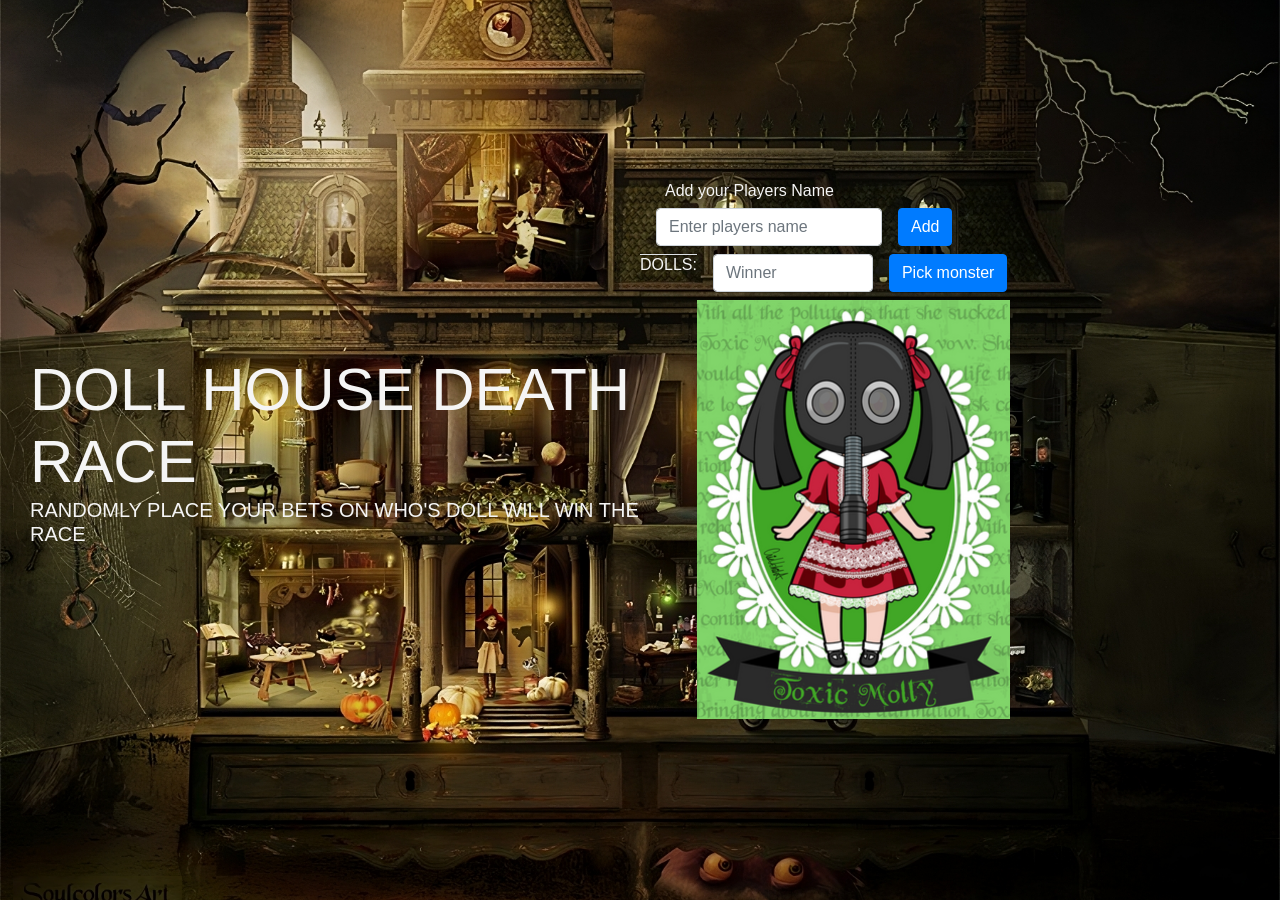
==== index.html @ 942b71f7 "Move" ====
<!DOCTYPE html>
<html lang="en">
  <head>
    <meta charset="UTF-8" />
    <meta name="viewport" content="width=device-width, initial-scale=1.0" />
    <link
      rel="stylesheet"
      href="https://stackpath.bootstrapcdn.com/bootstrap/4.3.1/css/bootstrap.min.css"
      integrity="sha384-ggOyR0iXCbMQv3Xipma34MD+dH/1fQ784/j6cY/iJTQUOhcWr7x9JvoRxT2MZw1T"
      crossorigin="anonymous"
    />
    <link rel="stylesheet" href="style.css" />
    <title>Module 11</title>
  </head>
  <body>
    <div class="title">
      <link
        href="https://fonts.googleapis.com/css?family=Josefin+Sans"
        rel="stylesheet"
        type="text/css"
      />
      <h1>
        DOLL HOUSE DEATH RACE
      </h1>
      <h4>
        RANDOMLY PLACE YOUR BETS ON WHO'S DOLL WILL WIN THE RACE
      </h4>
    </div>

    <!-- <div>
        <h1 style="text-align: center;">MONSTER WHEEL!</h1>
    </div> -->

    <div class="content-container">
      <h6 style="margin-left: 25px">Add your Players Name</h6>
      <div class="form-inline">
        <div class="form-group mx-sm-3 mb-2">
          <input
            type="text"
            class="form-control"
            id="monster-name"
            placeholder="Enter players name"
            onfocus="this.value=''"
          />
        </div>
        <button type="submit" class="btn btn-primary mb-2" onclick="add()">
          Add
        </button>
      </div>
      <div class="divider" style="display: flex; justify-content: space-around">
        <div class="border-top">
          <h6>DOLLS:</h6>
          <section id="monster-container"></section>
        </div>
        <div id="winner">
          <div class="winner-inputs">
            <div class="form-inline winner-inputs">
              <div class="form-group mx-sm-3 mb-2">
                <input
                  type="text"
                  style="width: 160px !important"
                  class="form-control pangalan"
                  id="winner-name"
                  placeholder="Winner"
                />
              </div>
              <button
                type="submit"
                class="btn btn-primary mb-2"
                onclick="pick()"
              >
                Pick monster
              </button>

            <img src="/Character_Images/Toxic_Molty.png" alt="">
            </div>
          </div>
        </div>
      </div>
    </div>
  </body>
  <footer>
    <script src="script.js"></script>
    <script src="https://ajax.googleapis.com/ajax/libs/jquery/3.5.1/jquery.min.js"></script>
  </footer>
</html>
---- style.css ----
*{
    margin: 0;
    padding: 0; 
 }
 
 .content-container{
     width: 80%;
     margin: auto;
 }
 .monster-profile{
     display: flex;
     margin-top: 5px;
 }
 html {
     margin: 0;
     height: 100%;
   }
   
   body {
     margin: 0;
     height: 100%;
    
     display: flex;
     justify-content: center;
     align-items: center;
     background-image: url(Character_Images/Background-transformed.jpeg);
     background-size: cover;
     background-repeat: no-repeat;
     background-attachment: fixed;
     background-position: center;

   }
   
   
   html::before,
   html::after,
   body::before,
   body::after {
     content: "";
     position: absolute;
     top: 0;
     left: 0;
     display: block;
     width: .5vmin;
     height: .5vmin;
     border-radius: 50%;
     color: transparent;
   }

   
   h1,h4{
     margin: 0;
     margin-left: 30px;
     width: 100%;
     display: flex;
     justify-content: left;
     position: relative;
     color: whitesmoke;
     font-size: 60px;
   }
   
   h4{
    margin-top: 0%;
    font-size: 20px;
   }

   h6{
    color: whitesmoke; 
   }

     .title 
     { 
     top: 20px;
     left: 20%;
     background-size: 100px 100px;
     width: 80%;
 
     }
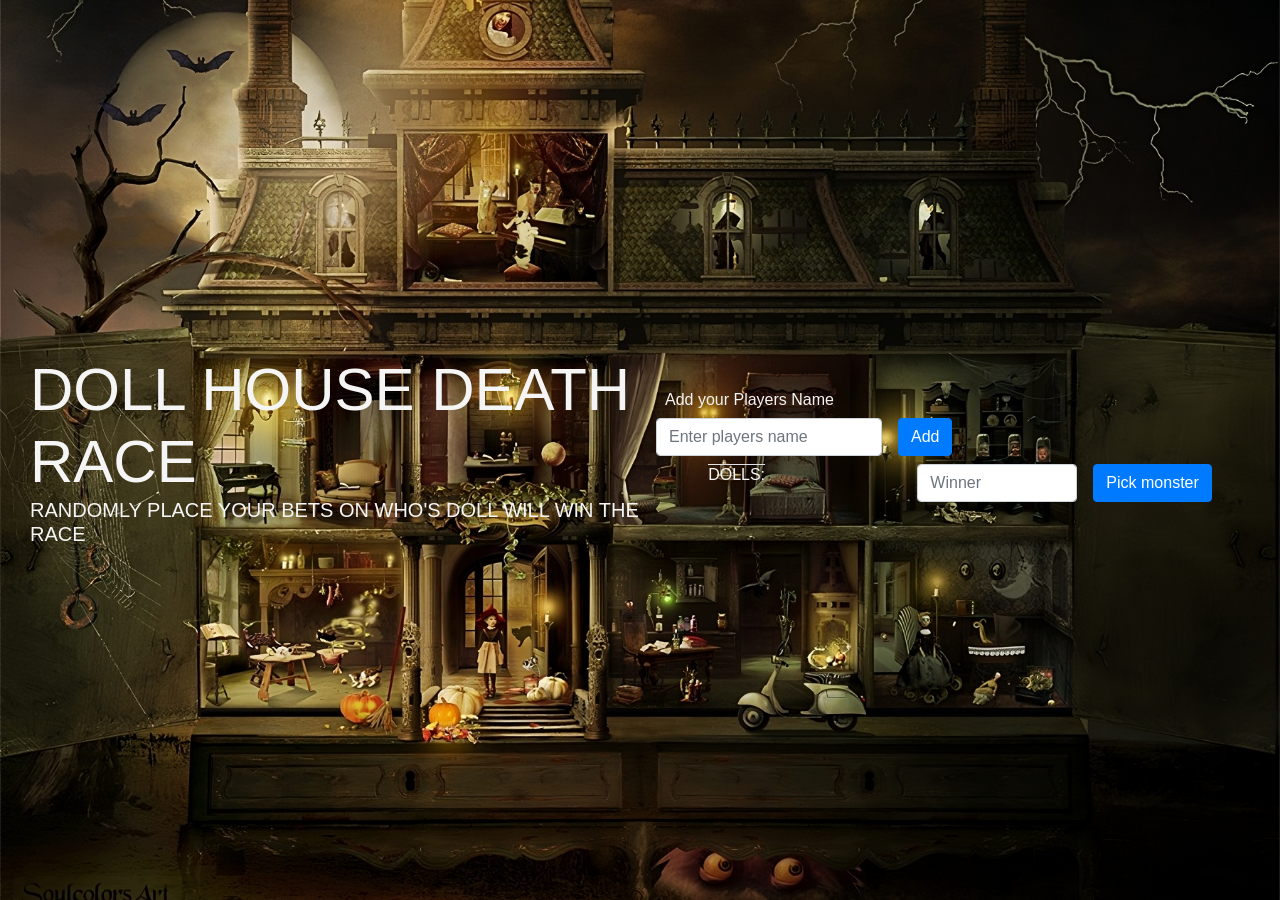
==== commit 2c00c9fe: "fixed" ====
--- a/index.html
+++ b/index.html
@@ -72,7 +72,6 @@
                 Pick monster
               </button>
 
-            <img src="/Character_Images/Toxic_Molty.png" alt="">
             </div>
           </div>
         </div>
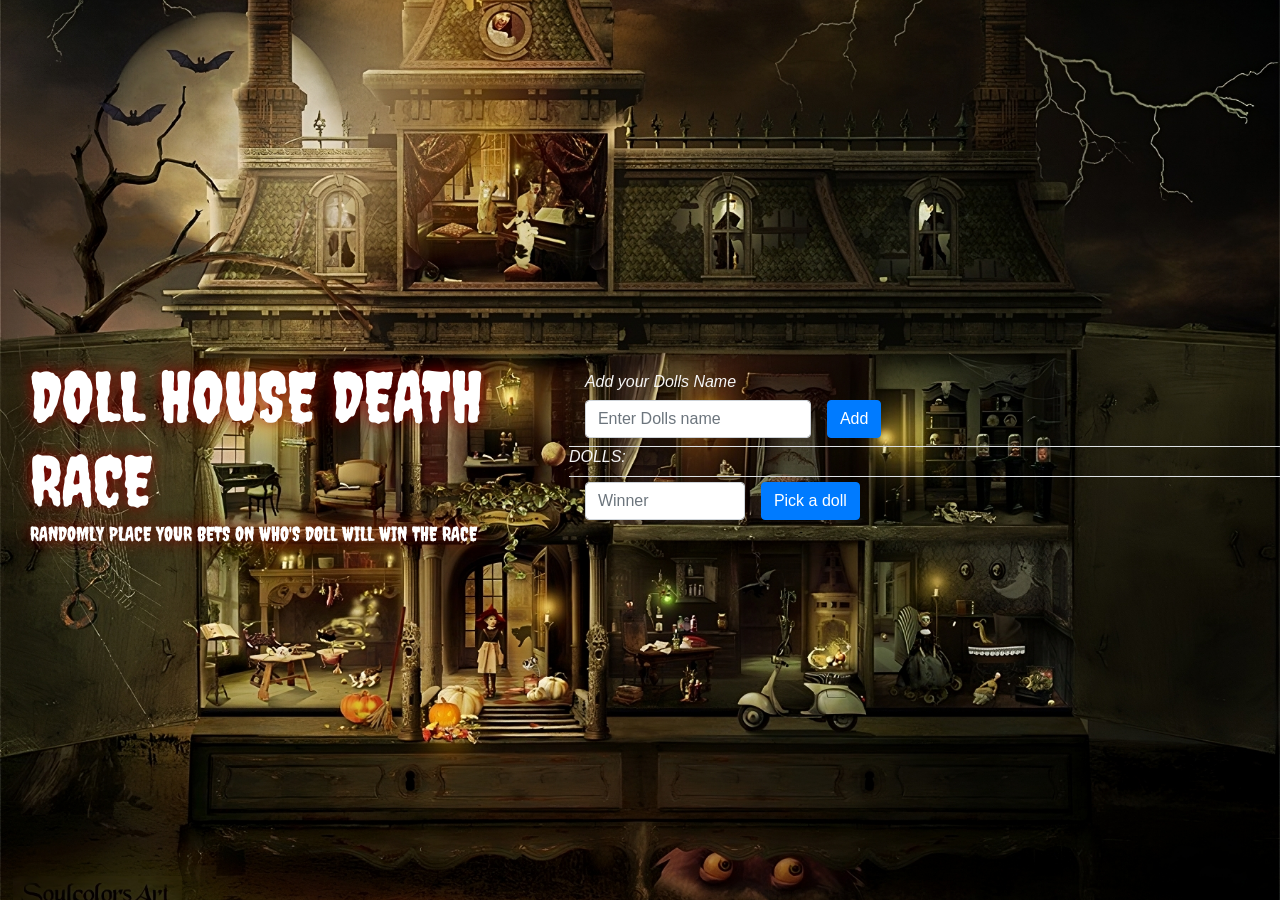
==== commit eccb56c9: "Final _ Touchments" ====
--- a/index.html
+++ b/index.html
@@ -9,6 +9,9 @@
       integrity="sha384-ggOyR0iXCbMQv3Xipma34MD+dH/1fQ784/j6cY/iJTQUOhcWr7x9JvoRxT2MZw1T"
       crossorigin="anonymous"
     />
+    <style>
+      @import url('https://fonts.googleapis.com/css2?family=Creepster&family=Sixtyfour+Convergence&display=swap');
+      </style>
     <link rel="stylesheet" href="style.css" />
     <title>Module 11</title>
   </head>
@@ -27,19 +30,15 @@
       </h4>
     </div>
 
-    <!-- <div>
-        <h1 style="text-align: center;">MONSTER WHEEL!</h1>
-    </div> -->
-
     <div class="content-container">
-      <h6 style="margin-left: 25px">Add your Players Name</h6>
+      <h6 style="margin-left: 16px">Add your Dolls Name</h6>
       <div class="form-inline">
         <div class="form-group mx-sm-3 mb-2">
           <input
             type="text"
             class="form-control"
             id="monster-name"
-            placeholder="Enter players name"
+            placeholder="Enter Dolls name"
             onfocus="this.value=''"
           />
         </div>
@@ -47,12 +46,12 @@
           Add
         </button>
       </div>
-      <div class="divider" style="display: flex; justify-content: space-around">
+      <div class="divider" >
         <div class="border-top">
           <h6>DOLLS:</h6>
-          <section id="monster-container"></section>
+          <section id="monster-container"> </section>
         </div>
-        <div id="winner">
+        <div id="winner" class="border-top">
           <div class="winner-inputs">
             <div class="form-inline winner-inputs">
               <div class="form-group mx-sm-3 mb-2">
@@ -69,7 +68,7 @@
                 class="btn btn-primary mb-2"
                 onclick="pick()"
               >
-                Pick monster
+                Pick a doll
               </button>
 
             </div>
--- a/style.css
+++ b/style.css
@@ -4,7 +4,7 @@
  }
  
  .content-container{
-     width: 80%;
+     width: 100%;
      margin: auto;
  }
  .monster-profile{
@@ -31,33 +31,21 @@
 
    }
    
-   
-   html::before,
-   html::after,
-   body::before,
-   body::after {
-     content: "";
-     position: absolute;
-     top: 0;
-     left: 0;
-     display: block;
-     width: .5vmin;
-     height: .5vmin;
-     border-radius: 50%;
-     color: transparent;
-   }
 
-   
-   h1,h4{
-     margin: 0;
-     margin-left: 30px;
-     width: 100%;
-     display: flex;
-     justify-content: left;
-     position: relative;
-     color: whitesmoke;
-     font-size: 60px;
-   }
+   h1, h4 {
+    margin: 0;
+    margin-left: 30px;
+    width: 100%;
+    display: flex;
+    justify-content: left;
+    position: relative;
+    color: white;
+    font-size: 70px;
+    text-shadow: 0px 0px 15px darkred;
+    font-family: "Creepster", system-ui;
+    font-weight: 400;
+    font-style: normal;
+  }
    
    h4{
     margin-top: 0%;
@@ -66,6 +54,8 @@
 
    h6{
     color: whitesmoke; 
+    font-style: italic;
+    
    }
 
      .title 
@@ -75,4 +65,90 @@
      background-size: 100px 100px;
      width: 80%;
  
-     }+     }
+
+     .placement{
+      margin-left: 0%;
+     }
+
+    #winner{
+      margin-top: 10px;
+    }
+
+    .winner-inputs{
+      margin-top: 5px;
+    }
+
+    .monster-profile {
+      display: inline-block;
+      margin: 10px;
+    }
+    
+    .monster-container-inner {
+      text-align: center;
+    }
+
+    .img-thumbnail{
+      width: 130px;
+      height: 170px;
+    }
+
+    .img-fluid{
+      width: 110px;
+      height: 150px;
+    }
+
+    @media only screen and (max-width: 1024px) {
+
+      h1{
+        font-size: 50px;
+      }
+
+      h4{
+        font-size: 20px;   
+      }
+
+      .title 
+      { 
+        width: 50%;
+      }
+
+      .img-thumbnail{
+        width: 110px;
+        height: 150px;
+      }
+  
+      .img-fluid{
+        width: 110px;
+        height: 150px;
+      }
+    }
+    
+    @media only screen and (max-width: 480px) {
+
+      h1{
+        font-size: 40px;
+        margin-left: 5px;
+      }
+
+      h4{
+        font-size: 10px;   
+        margin-left: 5px;
+      }
+
+      .title 
+      { 
+        width: 30%;
+      }
+
+      .img-thumbnail{
+        width: 90px;
+        height: 130px;
+      }
+  
+      .img-fluid{
+        width: 70px;
+        height: 110px;
+      }
+    }
+    
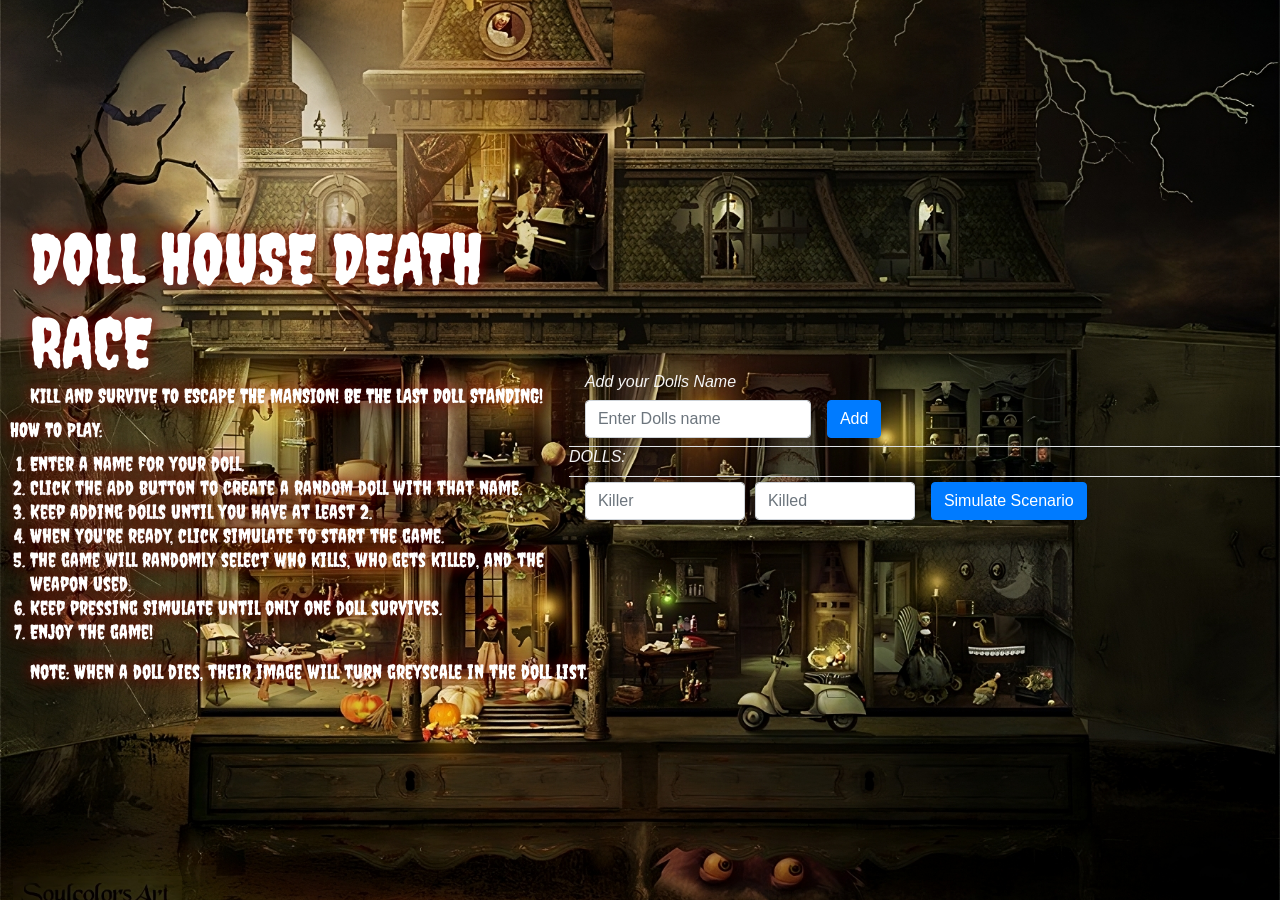
==== commit 14c7704e: "Final" ====
--- a/index.html
+++ b/index.html
@@ -26,8 +26,23 @@
         DOLL HOUSE DEATH RACE
       </h1>
       <h4>
-        RANDOMLY PLACE YOUR BETS ON WHO'S DOLL WILL WIN THE RACE
+        KILL AND SURVIVE TO ESCAPE THE MANSION! BE THE LAST DOLL STANDING!
       </h4>
+      <h4 style="margin: 10px;">
+        HOW TO PLAY:
+      </h4>
+      <h4>
+        <ol>
+          <li>Enter a name for your doll.</li>
+          <li>Click the Add button to create a random doll with that name.</li>
+          <li>Keep adding dolls until you have at least 2.</li>
+          <li>When you're ready, click Simulate to start the game.</li>
+          <li>The game will randomly select who kills, who gets killed, and the weapon used.</li>
+          <li>Keep pressing Simulate until only one doll survives.</li>
+          <li>Enjoy the game!</li>
+        </ol>
+      </h4>
+      <h4> Note: When a doll dies, their image will turn greyscale in the doll list. </h4>
     </div>
 
     <div class="content-container">
@@ -55,20 +70,28 @@
           <div class="winner-inputs">
             <div class="form-inline winner-inputs">
               <div class="form-group mx-sm-3 mb-2">
-                <input
+                <input 
                   type="text"
                   style="width: 160px !important"
                   class="form-control pangalan"
-                  id="winner-name"
-                  placeholder="Winner"
+                  id="Killer-name"
+                  placeholder="Killer"
                 />
+                <input 
+                type="text"
+                style="width: 160px !important"
+                class="form-control pangalan space"
+                id="Killed-name"
+                placeholder="Killed"
+              />
+
               </div>
               <button
                 type="submit"
                 class="btn btn-primary mb-2"
                 onclick="pick()"
               >
-                Pick a doll
+                Simulate Scenario
               </button>
 
             </div>
--- a/style.css
+++ b/style.css
@@ -98,6 +98,26 @@
       height: 150px;
     }
 
+    .space{
+      margin-left: 10px;
+    }
+
+    .img-thumbnail {
+      border: 2px solid #fff; /* thinner white border */
+    }
+    
+    .killed-image {
+      border: 2px solid red; /* red border for killed image */
+    }
+
+    .killer-input {
+      background-color: gold; /* gold background for killer input */
+    }
+    
+    .killed-input {
+      background-color: red; /* red background for killed input */
+    }
+
     @media only screen and (max-width: 1024px) {
 
       h1{
